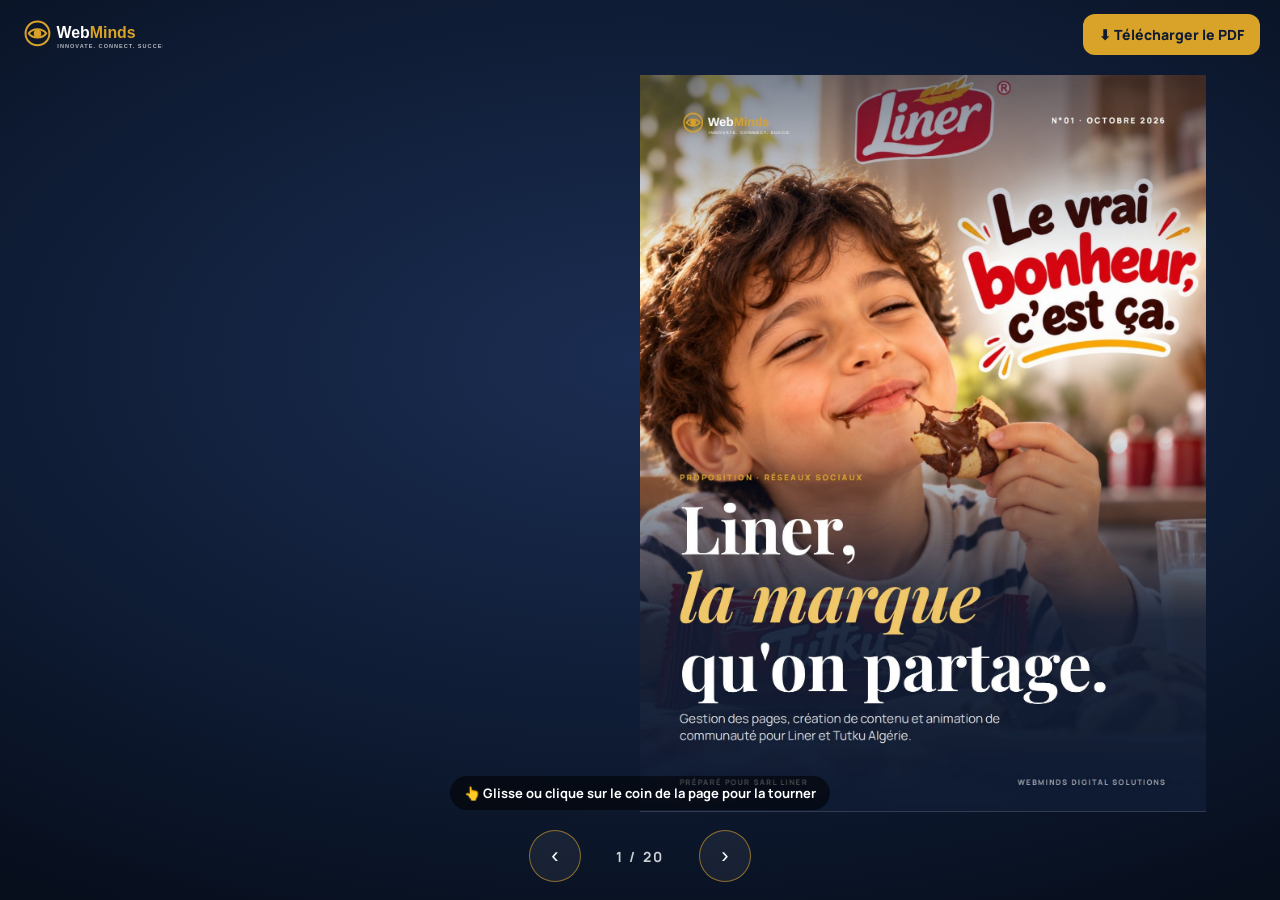
==== reseaux-sociaux/index.html @ c53e825e "Proposition réseaux sociaux : magazine interactif (pages qui se tournent) + PDF" ====
<!DOCTYPE html><html lang="fr"><head>
<meta charset="utf-8"><meta name="viewport" content="width=device-width, initial-scale=1, viewport-fit=cover"><meta name="robots" content="noindex, nofollow"><meta name="theme-color" content="#0e1b33">
<title>Webminds × Liner — Proposition réseaux sociaux</title>
<style>
@font-face{font-family:MR;font-weight:700;src:url(../fonts/manrope-latin-700-normal.woff2)}@font-face{font-family:MR;font-weight:800;src:url(../fonts/manrope-latin-800-normal.woff2)}
*{box-sizing:border-box;margin:0;padding:0}
:root{padding-top:env(safe-area-inset-top,0px);padding-bottom:env(safe-area-inset-bottom,0px)}
html,body{height:100%}
body{background:radial-gradient(90% 70% at 50% 40%,#1b2d52,#0e1b33 60%,#070e1c);color:#fff;font-family:MR,system-ui,sans-serif;display:flex;flex-direction:column;overflow:hidden}
header{display:flex;align-items:center;justify-content:space-between;padding:14px 20px;gap:12px}
header img{height:38px;color:#fff}
.dl{display:inline-flex;align-items:center;gap:8px;background:#d9a32a;color:#0e1b33;font:800 14px MR;padding:11px 16px;border-radius:12px;text-decoration:none;white-space:nowrap}
.stage{flex:1;display:flex;align-items:center;justify-content:center;padding:6px 10px;min-height:0}
#book{margin:0 auto}
.page{background:#f6f1e8;box-shadow:inset 0 0 30px rgba(0,0,0,.06)}
.page img{width:100%;height:100%;object-fit:cover;display:block}
footer{display:flex;align-items:center;justify-content:center;gap:14px;padding:12px 16px 18px}
footer button{width:52px;height:52px;border-radius:50%;border:1px solid rgba(217,163,42,.6);background:rgba(255,255,255,.06);color:#fff;font-size:22px;cursor:pointer}
footer button:hover{background:#d9a32a;color:#0e1b33}
#cnt{font:700 14px MR;letter-spacing:.15em;min-width:90px;text-align:center;opacity:.8}
.hint{position:fixed;left:50%;bottom:90px;transform:translateX(-50%);background:rgba(0,0,0,.55);padding:8px 14px;border-radius:999px;font:700 13px MR;transition:opacity .6s;pointer-events:none}
.hint.gone{opacity:0}
</style></head><body>
<header><img src="logo-w.svg" alt="Webminds"><a class="dl" href="Webminds-Liner-proposition-reseaux-sociaux.pdf" download>⬇ Télécharger le PDF</a></header>
<div class="stage"><div id="book"></div></div>
<footer><button type="button" id="prev" aria-label="Page précédente">‹</button><span id="cnt">1 / 20</span><button type="button" id="next" aria-label="Page suivante">›</button></footer>
<div class="hint" id="hint">👆 Glisse ou clique sur le coin de la page pour la tourner</div>
<script src="page-flip.browser.js"></script>
<script>
const N=20,book=document.getElementById('book');
for(let i=1;i<=N;i++){const d=document.createElement('div');d.className='page';if(i===1||i===N)d.dataset.density='hard';d.innerHTML='<img src="p/p'+String(i).padStart(2,'0')+'.jpg" alt="Page '+i+'"'+(i>3?' loading="lazy"':'')+'>';book.appendChild(d)}
function dims(){const st=document.querySelector('.stage').getBoundingClientRect();const port=innerWidth<820;const ratio=1300/1000;let h=st.height-12,w=h/ratio;const maxW=port?st.width-20:(st.width-40)/2;if(w>maxW){w=maxW;h=w*ratio}return{w:Math.floor(w),h:Math.floor(h),port}}
const d=dims();
const pf=new St.PageFlip(book,{width:d.w,height:d.h,size:'fixed',showCover:true,usePortrait:d.port,mobileScrollSupport:false,maxShadowOpacity:.5,flippingTime:800,drawShadow:true});
pf.loadFromHTML(document.querySelectorAll('.page'));
const cnt=document.getElementById('cnt');const upd=()=>cnt.textContent=(pf.getCurrentPageIndex()+1)+' / '+N;
pf.on('flip',()=>{upd();document.getElementById('hint').classList.add('gone')});upd();
document.getElementById('prev').onclick=()=>pf.flipPrev();document.getElementById('next').onclick=()=>pf.flipNext();
addEventListener('keydown',e=>{if(e.key==='ArrowRight')pf.flipNext();if(e.key==='ArrowLeft')pf.flipPrev()});
setTimeout(()=>document.getElementById('hint').classList.add('gone'),6000);
let rt,lw=innerWidth;addEventListener("resize",()=>{if(Math.abs(innerWidth-lw)<60)return;clearTimeout(rt);rt=setTimeout(()=>location.reload(),400)});
</script>
</body></html>
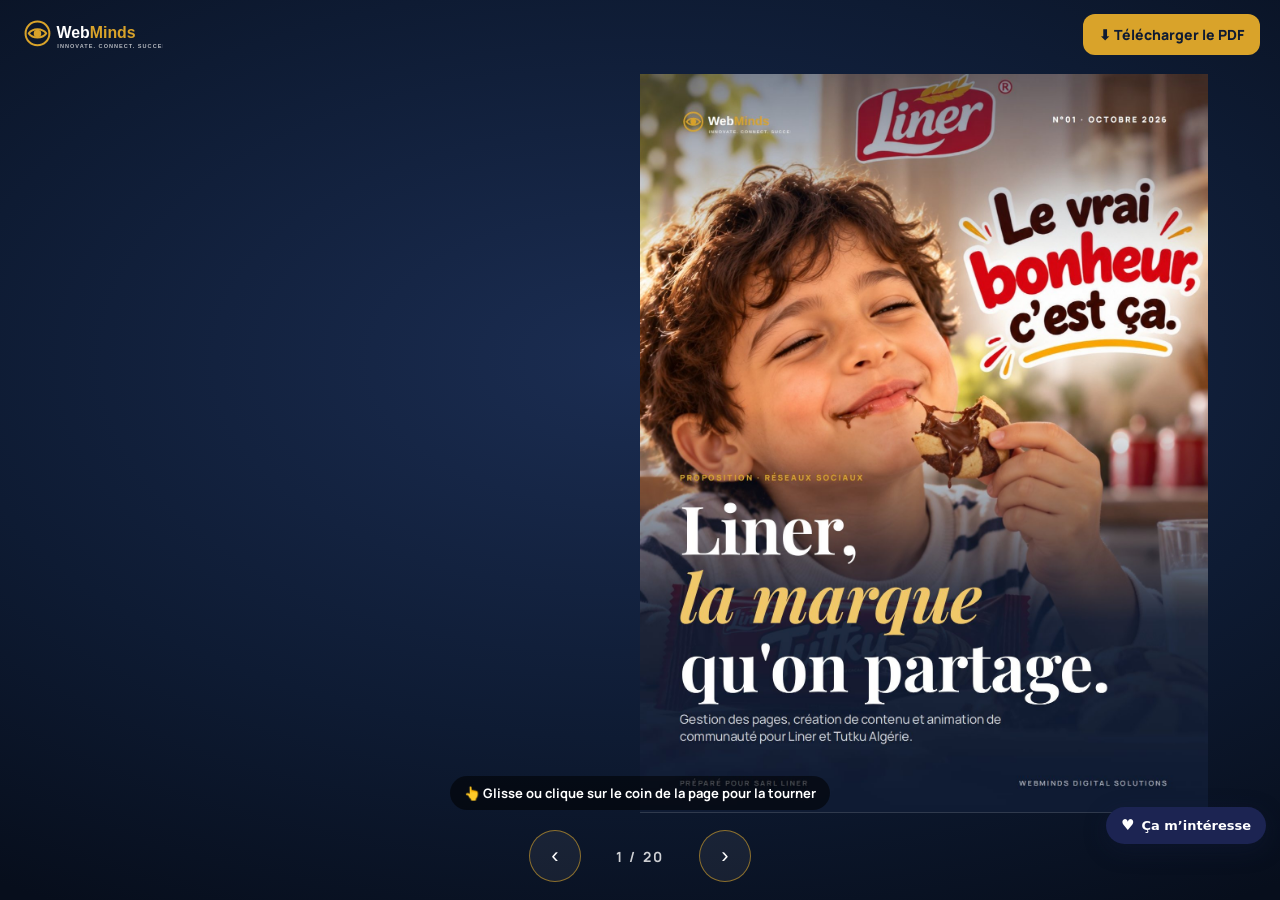
==== commit 10b7a381: "Pop-up « 1 mois de réseaux sociaux offert » et bouton « Ça m'intéresse » (envoi WhatsApp)" ====
--- a/reseaux-sociaux/index.html
+++ b/reseaux-sociaux/index.html
@@ -39,5 +39,41 @@
 addEventListener('keydown',e=>{if(e.key==='ArrowRight')pf.flipNext();if(e.key==='ArrowLeft')pf.flipPrev()});
 setTimeout(()=>document.getElementById('hint').classList.add('gone'),6000);
 let rt,lw=innerWidth;addEventListener("resize",()=>{if(Math.abs(innerWidth-lw)<60)return;clearTimeout(rt);rt=setTimeout(()=>location.reload(),400)});
-</script>
-</body></html>
+</script><script data-wml>(function(){if(window.__wmL)return;window.__wmL=1;
+var C={"p": "Liner", "mail": null, "wa": "213797372452", "v": [["/", "Version corporate", "Claire et rassurante"]]};
+function ready(f){document.readyState==='loading'?document.addEventListener('DOMContentLoaded',f):f()}
+ready(function(){
+var css='.wmL-b{position:fixed;right:14px;bottom:calc(56px + env(safe-area-inset-bottom));z-index:2147483000;border:0;border-radius:999px;background:#1C2452;color:#fff;font:700 13px/1 system-ui,-apple-system,Segoe UI,Roboto,sans-serif;padding:11px 15px;box-shadow:0 6px 22px rgba(20,30,60,.35);cursor:pointer;display:flex;align-items:center;gap:7px}'
++'@media(max-width:520px){.wmL-b{bottom:calc(112px + env(safe-area-inset-bottom));font-size:12.5px;padding:10px 13px}}'
++'.wmL-m{position:fixed;inset:0;z-index:2147483001;background:rgba(10,14,25,.55);display:none;align-items:flex-end;justify-content:center;font-family:system-ui,-apple-system,Segoe UI,Roboto,sans-serif}.wmL-m.on{display:flex}@media(min-width:700px){.wmL-m{align-items:center;padding:20px}}'
++'.wmL-x{box-sizing:border-box;position:relative;background:#fff;color:#1C2452;width:100%;max-width:470px;max-height:92vh;overflow:auto;border-radius:22px 22px 0 0;padding:24px 22px calc(22px + env(safe-area-inset-bottom));text-align:left}@media(min-width:700px){.wmL-x{border-radius:22px}}'
++'.wmL-x *{box-sizing:border-box}.wmL-c{position:absolute;top:12px;right:12px;width:36px;height:36px;border:0;border-radius:50%;background:#F0F2F1;font-size:16px;cursor:pointer;color:#1C2452}'
++'.wmL-x h3{font:800 26px/1.1 system-ui,-apple-system,sans-serif;margin:4px 40px 10px 0;color:inherit}.wmL-x p{margin:0 0 14px;line-height:1.5;font-size:14.5px;opacity:.85}'
++'.wmL-o{background:linear-gradient(115deg,#1C2452,#2E4B9A);color:#fff}.wmL-o .wmL-c{background:rgba(255,255,255,.2);color:#fff}.wmL-big{font:900 54px/.95 system-ui,-apple-system,sans-serif;letter-spacing:-.02em;margin:6px 0 2px}.wmL-big small{display:block;font-size:19px;font-weight:700;letter-spacing:0;margin-top:6px}'
++'.wmL-tag{display:inline-block;background:#F5B841;color:#1C2452;font:800 11px system-ui,sans-serif;letter-spacing:.08em;border-radius:999px;padding:5px 10px}'
++'.wmL-btn{display:flex;align-items:center;justify-content:center;width:100%;border:0;border-radius:14px;padding:14px;font:800 15px system-ui,-apple-system,sans-serif;cursor:pointer;margin-top:8px}.wmL-w{background:#fff;color:#1C2452}.wmL-g{background:#1FAF55;color:#fff}.wmL-n{background:#1C2452;color:#fff}.wmL-l{background:transparent;color:inherit;font-weight:600;font-size:13.5px;padding:10px}'
++'.wmL-s{font:700 11.5px system-ui,sans-serif;text-transform:uppercase;letter-spacing:.06em;opacity:.6;margin:12px 0 8px}.wmL-ch{display:grid;gap:8px}.wmL-ch label{display:flex;align-items:center;gap:10px;border:1.5px solid #E2E6E3;border-radius:12px;padding:11px 12px;cursor:pointer;font-size:14px;font-weight:600}.wmL-ch label small{display:block;font-weight:500;opacity:.65;font-size:12px}.wmL-ch input{width:18px;height:18px;flex:none;accent-color:#1FAF55}'
++'.wmL-f{display:grid;gap:8px;margin:12px 0 6px}.wmL-f input{border:1.5px solid #E2E6E3;border-radius:12px;padding:12px;font:500 16px system-ui,sans-serif;color:#1C2452;background:#fff;-webkit-user-select:text!important;user-select:text!important;width:100%}'
++'.wmL-ok{text-align:center}.wmL-ok i{display:grid;place-items:center;width:64px;height:64px;margin:6px auto 12px;border-radius:50%;background:#E8F7EE;color:#1FAF55;font-style:normal;font-size:30px}';
+var st=document.createElement('style');st.textContent=css;document.head.appendChild(st);
+function ss(k,v){try{if(v===undefined)return sessionStorage.getItem(k);sessionStorage.setItem(k,v)}catch(e){}}
+var p=location.pathname,cur=0;C.v.forEach(function(v,i){if(v[0]!=='/'&&p.indexOf(v[0])===0)cur=i});
+var off=document.createElement('div');off.className='wmL-m';off.innerHTML='<div class="wmL-x wmL-o" role="dialog" aria-modal="true"><button class="wmL-c" type="button" aria-label="Fermer">✕</button><span class="wmL-tag">OFFERT</span><div class="wmL-big">1 mois<small>de gestion de vos réseaux sociaux</small></div><p style="margin-top:12px">Pour la création de votre site, Webminds gère gratuitement vos pages Facebook et Instagram pendant le premier mois : visuels, publications et réponses aux messages.</p><button class="wmL-btn wmL-w" type="button" data-i>Ça m’intéresse</button><button class="wmL-btn wmL-l" type="button" data-c>Continuer la visite</button></div>';
+var ch='';C.v.forEach(function(v,i){ch+='<label><input type="radio" name="wmLv" value="'+v[1]+'"'+(i===cur?' checked':'')+'><span>'+v[1]+(v[2]?'<small>'+v[2]+'</small>':'')+'</span></label>'});
+var it=document.createElement('div');it.className='wmL-m';it.innerHTML='<div class="wmL-x" role="dialog" aria-modal="true"><button class="wmL-c" type="button" aria-label="Fermer">✕</button><div data-s1><h3>Cette maquette vous plaît ?</h3><p>Choisissez la version qui vous intéresse : Webminds vous recontacte pour vous la présenter.</p>'+(C.v.length>1?'<div class="wmL-s">La version préférée</div><div class="wmL-ch">'+ch+'</div>':'')+'<div class="wmL-s">En plus</div><div class="wmL-ch"><label><input type="checkbox" value="Gestion des réseaux sociaux (1 mois offert)"><span>Réseaux sociaux<small>1 mois de gestion offert avec le site</small></span></label></div><div class="wmL-f"><input name="n" placeholder="Votre nom" autocomplete="name"><input name="t" type="tel" inputmode="tel" placeholder="Votre téléphone (facultatif)" autocomplete="tel"></div><button class="wmL-btn wmL-g" type="button" data-w>Envoyer sur WhatsApp</button>'+(C.mail?'<button class="wmL-btn wmL-l" type="button" data-e>Envoyer par e-mail</button>':'')+'</div><div class="wmL-ok" data-s2 hidden><i>✓</i><h3 style="margin:0 0 8px">Merci !</h3><p>Votre choix a bien été transmis à Webminds. Nous vous recontactons très vite.</p><button class="wmL-btn wmL-n" type="button" data-c>Continuer la visite</button></div></div>';
+document.body.appendChild(off);document.body.appendChild(it);
+var b=document.createElement('button');b.type='button';b.className='wmL-b';b.innerHTML='<b style="font-size:15px">♥</b>Ça m’intéresse';document.body.appendChild(b);
+function op(m){off.classList.remove('on');it.classList.remove('on');m.classList.add('on')}
+[off,it].forEach(function(m){m.addEventListener('click',function(e){if(e.target===m||e.target.closest('.wmL-c')||e.target.closest('[data-c]'))m.classList.remove('on')})});
+b.onclick=function(){op(it)};off.querySelector('[data-i]').onclick=function(){op(it)};
+function msg(){var v=(it.querySelector('input[name=wmLv]:checked')||{}).value||C.v[cur][1],x=[].map.call(it.querySelectorAll('input[type=checkbox]:checked'),function(c){return c.value}),n=it.querySelector('[name=n]').value.trim(),t=it.querySelector('[name=t]').value.trim();
+ return{v:v,x:x,n:n,t:t,txt:'Bonjour Webminds, la maquette '+C.p+' m’intéresse.\nVersion préférée : '+v+(x.length?'\nEn plus : '+x.join(', '):'')+(n?'\nNom : '+n:'')+(t?'\nTéléphone : '+t:'')+'\nLien : '+location.origin+C.v[cur][0]}}
+function mail(m){if(!C.mail)return;try{fetch('https://formsubmit.co/ajax/'+C.mail,{method:'POST',keepalive:true,headers:{'Content-Type':'application/json','Accept':'application/json'},body:JSON.stringify({_subject:'Maquette '+C.p+' : intéressé ('+m.v+')',Prospect:C.p,Version:m.v,Options:m.x.join(', ')||'-',Nom:m.n||'-',Telephone:m.t||'-',Lien:location.origin+C.v[cur][0],_template:'table',_captcha:'false'})}).catch(function(){})}catch(e){}}
+function done(){it.querySelector('[data-s1]').hidden=true;it.querySelector('[data-s2]').hidden=false;ss('wmL-sent','1')}
+it.querySelector('[data-w]').onclick=function(){var m=msg();mail(m);done();location.href='https://wa.me/'+C.wa+'?text='+encodeURIComponent(m.txt)};
+var e=it.querySelector('[data-e]');if(e)e.onclick=function(){mail(msg());done()};
+var sh=ss('wmL-off');addEventListener('scroll',function(){var r=(scrollY+innerHeight)/document.documentElement.scrollHeight;
+ if(!sh&&scrollY>500&&r>.3){sh=1;ss('wmL-off','1');op(off)}
+ if(!ss('wmL-it')&&!ss('wmL-sent')&&sh&&r>.92&&!off.classList.contains('on')){ss('wmL-it','1');op(it)}},{passive:true});
+});})();
+</script></body></html>
